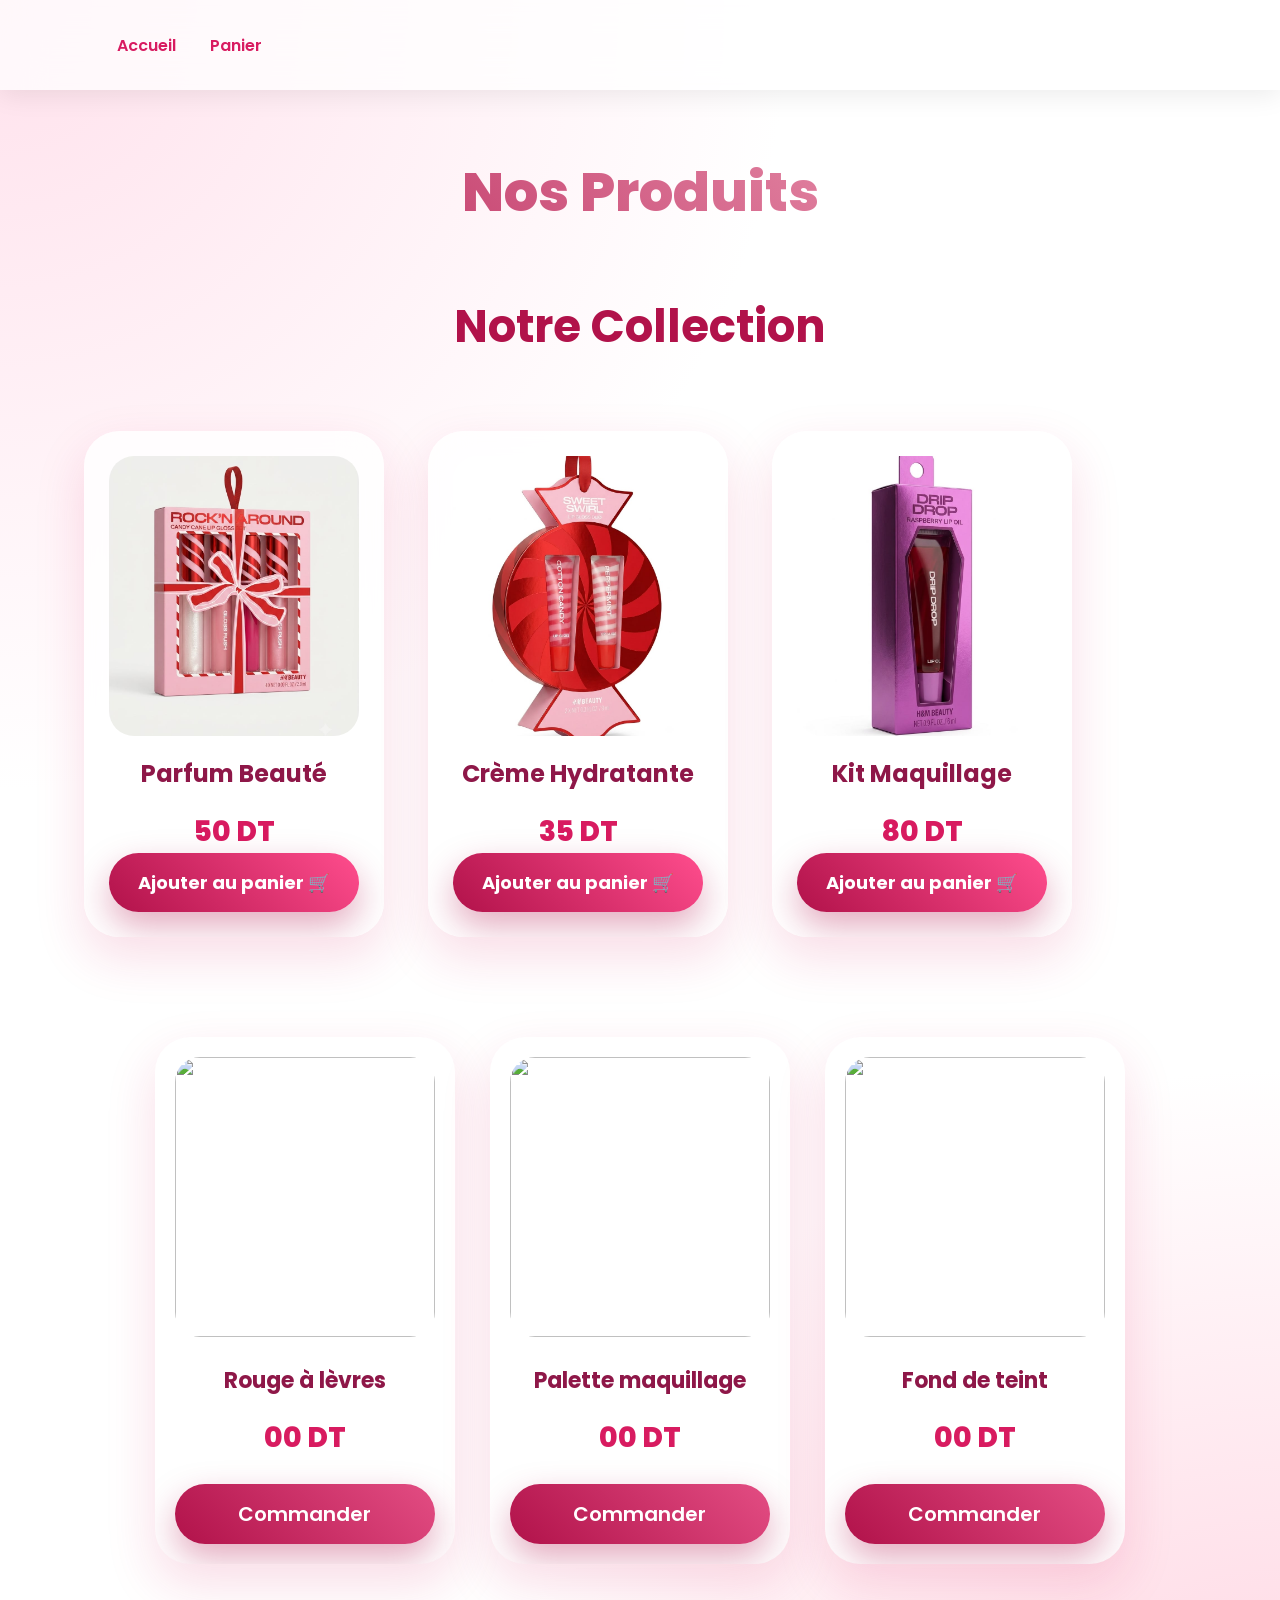
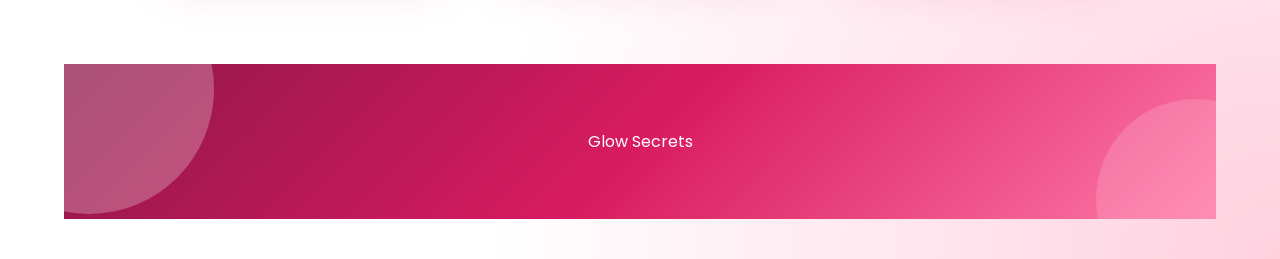
==== collection.html @ 2b50b9cd "Add files via upload" ====
<!DOCTYPE html>
<html lang="fr">

<head>

<meta charset="UTF-8">
<meta name="viewport" content="width=device-width, initial-scale=1.0">

<title>Produits - Glow Secrets</title>

<link rel="stylesheet" href="style.css">
<script src="panier.js"></script>
</head>


<body>


<header>


<nav>

<a href="index.html">Accueil</a>
<a href="panier.html">Panier</a>

</nav>

</header>



<h1 class="titre">
Nos Produits
</h1>


<div class="collection">

<h1>Notre Collection </h1>

<div class="carte">

<img src="prod3.jpeg">

<h3>Parfum Beauté</h3>

<p class="prix">50 DT</p>

<button class="btn" onclick="ajouterPanier('Parfum Beauté',50,'prod3.jpeg')">
Ajouter au panier 🛒
</button>

</div>

<div class="carte">

<img src="prod2.jpeg">

<h3>Crème Hydratante</h3>

<p class="prix">35 DT</p>

<button class="btn" onclick="ajouterPanier('Parfum Beauté',50,'prod3.jpeg')">
Ajouter au panier 🛒
</button>

</div>
<div class="carte">

<img src="WhatsApp Image 2026-07-08 at 2.07.07 PM.jpeg">

<h3>Kit Maquillage</h3>

<p class="prix">80 DT</p>

<button class="btn" onclick="ajouterPanier('Parfum Beauté',50,'prod3.jpeg')">
Ajouter au panier 🛒
</button>

</div>

<section class="produits">


<div class="card">

<img src="images/produit1.jpg">

<h3>Rouge à lèvres</h3>

<p class="prix">
00 DT
</p>

<a href="commande.html" class="btn">
Commander
</a>

</div>




<div class="card">

<img src="images/produit2.jpg">

<h3>Palette maquillage</h3>

<p class="prix">
00 DT
</p>

<a href="commande.html" class="btn">
Commander
</a>

</div>




<div class="card">

<img src="images/produit3.jpg">

<h3>Fond de teint</h3>

<p class="prix">
00 DT
</p>

<a href="commande.html" class="btn">
Commander
</a>

</div>



</section>



<footer>

<p>Glow Secrets</p>

</footer>


</body>

</html>
---- style.css ----
/* ==========================
   GLOW SECRETS - STYLE CSS
========================== */

@import url('https://fonts.googleapis.com/css2?family=Poppins:wght@300;400;500;600;700;800&display=swap');


:root{

--rose:#f8b8ca;
--rose-light:#fff1f5;
--pink:#d81b60;
--dark-pink:#8e1748;
--text:#2a1820;
--white:#ffffff;

--shadow:0 20px 50px rgba(216,27,96,.15);

}
.titre{

text-align:center;
font-size:45px;
margin:50px 0;
color:#b1124a;

}


/* ==========================
   COLLECTION PAGE - GLOW SECRETS
========================== */


.titre{

text-align:center;

font-size:55px;

font-weight:800;

margin:60px 0 20px;

background:linear-gradient(45deg,#b1124a,#f8b8ca);

-webkit-background-clip:text;

color:transparent;

}



/* section collection */

.collection{

width:90%;

margin:auto;

padding:40px 0;

}



.collection > h1{

text-align:center;

font-size:45px;

color:#b1124a;

margin-bottom:50px;

}



/* container cartes */

.collection{

display:block;

}



/* carte produit */

.carte{

display:inline-flex;

flex-direction:column;

vertical-align:top;

width:300px;

min-height:450px;

margin:20px;

padding:25px;

background:rgba(255,255,255,.8);

backdrop-filter:blur(20px);

border-radius:35px;

text-align:center;

box-shadow:0 20px 50px rgba(216,27,96,.15);

transition:.5s;

overflow:hidden;

}



.carte:hover{

transform:translateY(-15px);

box-shadow:0 30px 60px rgba(216,27,96,.25);

}



/* image */

.carte img{

width:100%;

height:280px;

object-fit:cover;

border-radius:25px;

transition:.5s;

}



.carte:hover img{

transform:scale(1.08);

}



/* nom produit */

.carte h3{

font-size:24px;

color:#8e1748;

margin:20px 0;

}



/* prix */

.prix{

font-size:28px;

font-weight:800;

color:#d81b60;

}



/* bouton ajout panier */

.carte .btn{

margin-top:auto;

width:100%;

padding:16px;

border-radius:50px;

background:linear-gradient(45deg,#b1124a,#ff4d8d);

color:white;

border:none;

font-size:18px;

font-weight:700;

cursor:pointer;

transition:.4s;

}



.carte .btn:hover{

transform:translateY(-5px);

box-shadow:0 20px 40px rgba(216,27,96,.35);

}



/* autres produits */

.produits{

display:flex;

justify-content:center;

gap:35px;

flex-wrap:wrap;

margin:80px auto;

width:90%;

}



/* header collection */

header{

margin-bottom:20px;

}



/* footer */

footer{

margin-top:80px;

}



/* mobile */

@media(max-width:768px){


.titre{

font-size:40px;

}



.collection{

text-align:center;

}



.carte{

width:90%;

margin:20px auto;

}


}


.btn{

    width:100%;

    padding:18px;

    background:linear-gradient(90deg,#d81b60,#ff4d8d);

    color:white;

    border:none;

    border-radius:50px;

    font-size:20px;

    font-weight:bold;

    cursor:pointer;

    transition:.4s;

}

.btn:hover{

    transform:translateY(-4px);

    box-shadow:0 15px 25px rgba(216,27,96,.35);

}

@keyframes fade{

    from{

        opacity:0;
        transform:translateY(40px);

    }

    to{

        opacity:1;
        transform:translateY(0);

    }

}

*{

margin:0;
padding:0;
box-sizing:border-box;
font-family:'Poppins',sans-serif;
scroll-behavior:smooth;

}



body{

background:

radial-gradient(circle at top left,#ffe1ec,transparent 35%),

radial-gradient(circle at bottom right,#ffd1df,transparent 35%),

#fff;


color:var(--text);

overflow-x:hidden;

}





/* HEADER */

header{

height:90px;

position:sticky;

top:0;

z-index:1000;

display:flex;

align-items:center;

justify-content:space-between;

padding:0 8%;


background:rgba(255,255,255,.75);

backdrop-filter:blur(20px);

box-shadow:0 5px 25px rgba(0,0,0,.08);

}



.logo-box img{

width:130px;

transition:.4s;

}



.logo-box img:hover{

transform:scale(1.1);

}




nav a{

text-decoration:none;

color:var(--pink);

font-weight:600;

margin:0 15px;

position:relative;

transition:.3s;

}



nav a:hover{

color:var(--dark-pink);

}



nav a::after{

content:"";

position:absolute;

bottom:-8px;

left:0;

height:3px;

width:0;

background:var(--pink);

border-radius:20px;

transition:.4s;

}



nav a:hover::after{

width:100%;

}





/* HERO */

.hero{

min-height:90vh;

display:flex;

align-items:center;

padding:0 10%;


background:

linear-gradient(

90deg,

rgba(255,255,255,.95),

rgba(255,220,230,.5)

),

url("background.jpg");


background-size:cover;

background-position:center;

}



.hero-content{

max-width:650px;

animation:show 1s ease;

}



.hero h1{

font-size:90px;

font-weight:800;


background:linear-gradient(

45deg,

#b1124a,

#f8b8ca

);


-webkit-background-clip:text;

color:transparent;

}



.hero h2{

font-size:35px;

color:var(--pink);

margin:20px 0;

}



.hero p{

font-size:20px;

line-height:1.8;

color:#666;

}




.btn{

display:inline-flex;

justify-content:center;

align-items:center;

margin-top:25px;

padding:15px 40px;

border-radius:50px;

background:linear-gradient(

45deg,

#b1124a,

#e34d83

);


color:white;

font-weight:600;

text-decoration:none;

border:none;

cursor:pointer;


box-shadow:0 15px 35px rgba(177,18,74,.35);

transition:.4s;

}



.btn:hover{

transform:translateY(-6px);

box-shadow:0 25px 50px rgba(177,18,74,.5);

}





/* TITRES */

section h2{

font-size:45px;

text-align:center;

margin:60px 0 40px;

color:#b1124a;

}





/* CATEGORIES */


.category-box{

display:flex;

justify-content:center;

gap:30px;

flex-wrap:wrap;

}



.category-card{

width:260px;

padding:45px 20px;

background:white;

border-radius:30px;

text-align:center;

font-size:35px;

box-shadow:var(--shadow);

transition:.5s;

}



.category-card h3{

font-size:22px;

margin-top:15px;

color:#8e1748;

}



.category-card:hover{

transform:translateY(-15px);

background:#fff1f5;

}





/* PRODUITS */


.products{

display:flex;

justify-content:center;

gap:35px;

flex-wrap:wrap;

}



.card{

width:300px;

background:white;

padding:20px;

border-radius:35px;

box-shadow:var(--shadow);

text-align:center;

overflow:hidden;

transition:.5s;

}



.card:hover{

transform:translateY(-15px);

}



.card img{

width:100%;

height:280px;

object-fit:cover;

border-radius:25px;

transition:.5s;

}



.card:hover img{

transform:scale(1.08);

}



.card h3{

margin:20px 0;

font-size:22px;

color:#8e1748;

}



.price{

font-size:27px;

font-weight:700;

color:#d81b60;

}





/* REVIEWS */


.review{

width:650px;

max-width:90%;

margin:auto;

padding:40px;

background:white;

border-radius:30px;

text-align:center;

box-shadow:var(--shadow);

}



.review p:first-child{

font-size:30px;

color:#d81b60;

}





/* FOOTER */


/* ==========================
   ADVANCED FOOTER - GLOW SECRETS
========================== */


footer{

position:relative;

overflow:hidden;

margin-top:100px;

padding:50px 20px;

text-align:center;

background:

linear-gradient(135deg,#8e1748,#d81b60,#ff7aa8);

color:white;

}



footer::before{

content:"";

position:absolute;

width:250px;

height:250px;

background:rgba(255,255,255,.25);

border-radius:50%;

top:-100px;

left:-100px;

animation:moveGlow 6s infinite alternate;

}



footer::after{

content:"";

position:absolute;

width:200px;

height:200px;

background:rgba(255,255,255,.15);

border-radius:50%;

bottom:-80px;

right:-80px;

animation:moveGlow2 7s infinite alternate;

}



footer h3{

position:relative;

z-index:2;

font-size:32px;

letter-spacing:2px;

animation:footerTitle 2s infinite alternate;

}



footer p{

position:relative;

z-index:2;

margin:15px 0;

font-size:16px;

}



footer span{

position:relative;

z-index:2;

display:inline-block;

font-size:14px;

opacity:.9;

letter-spacing:1px;

animation:creator 3s infinite;

}



/* animation logo footer */

@keyframes footerTitle{

from{

transform:translateY(0);

text-shadow:0 0 10px white;

}


to{

transform:translateY(-8px);

text-shadow:0 0 30px white;

}

}



/* cercles lumineux */

@keyframes moveGlow{

from{

transform:translate(0,0);

}


to{

transform:translate(120px,50px);

}

}



@keyframes moveGlow2{

from{

transform:translate(0,0);

}


to{

transform:translate(-100px,-60px);

}

}



/* Created by */

@keyframes creator{

0%{

opacity:.5;

transform:scale(1);

}


50%{

opacity:1;

transform:scale(1.08);

}


100%{

opacity:.5;

transform:scale(1);

}

}





/* ANIMATION */


@keyframes show{

from{

opacity:0;

transform:translateY(50px);

}


to{

opacity:1;

transform:translateY(0);

}

}





/* MOBILE */


@media(max-width:768px){


header{

height:auto;

padding:20px;

flex-direction:column;

}


nav{

margin-top:20px;

}


nav a{

margin:8px;

}



.hero h1{

font-size:55px;

}


.hero h2{

font-size:25px;

}



.card{

width:90%;

}


}
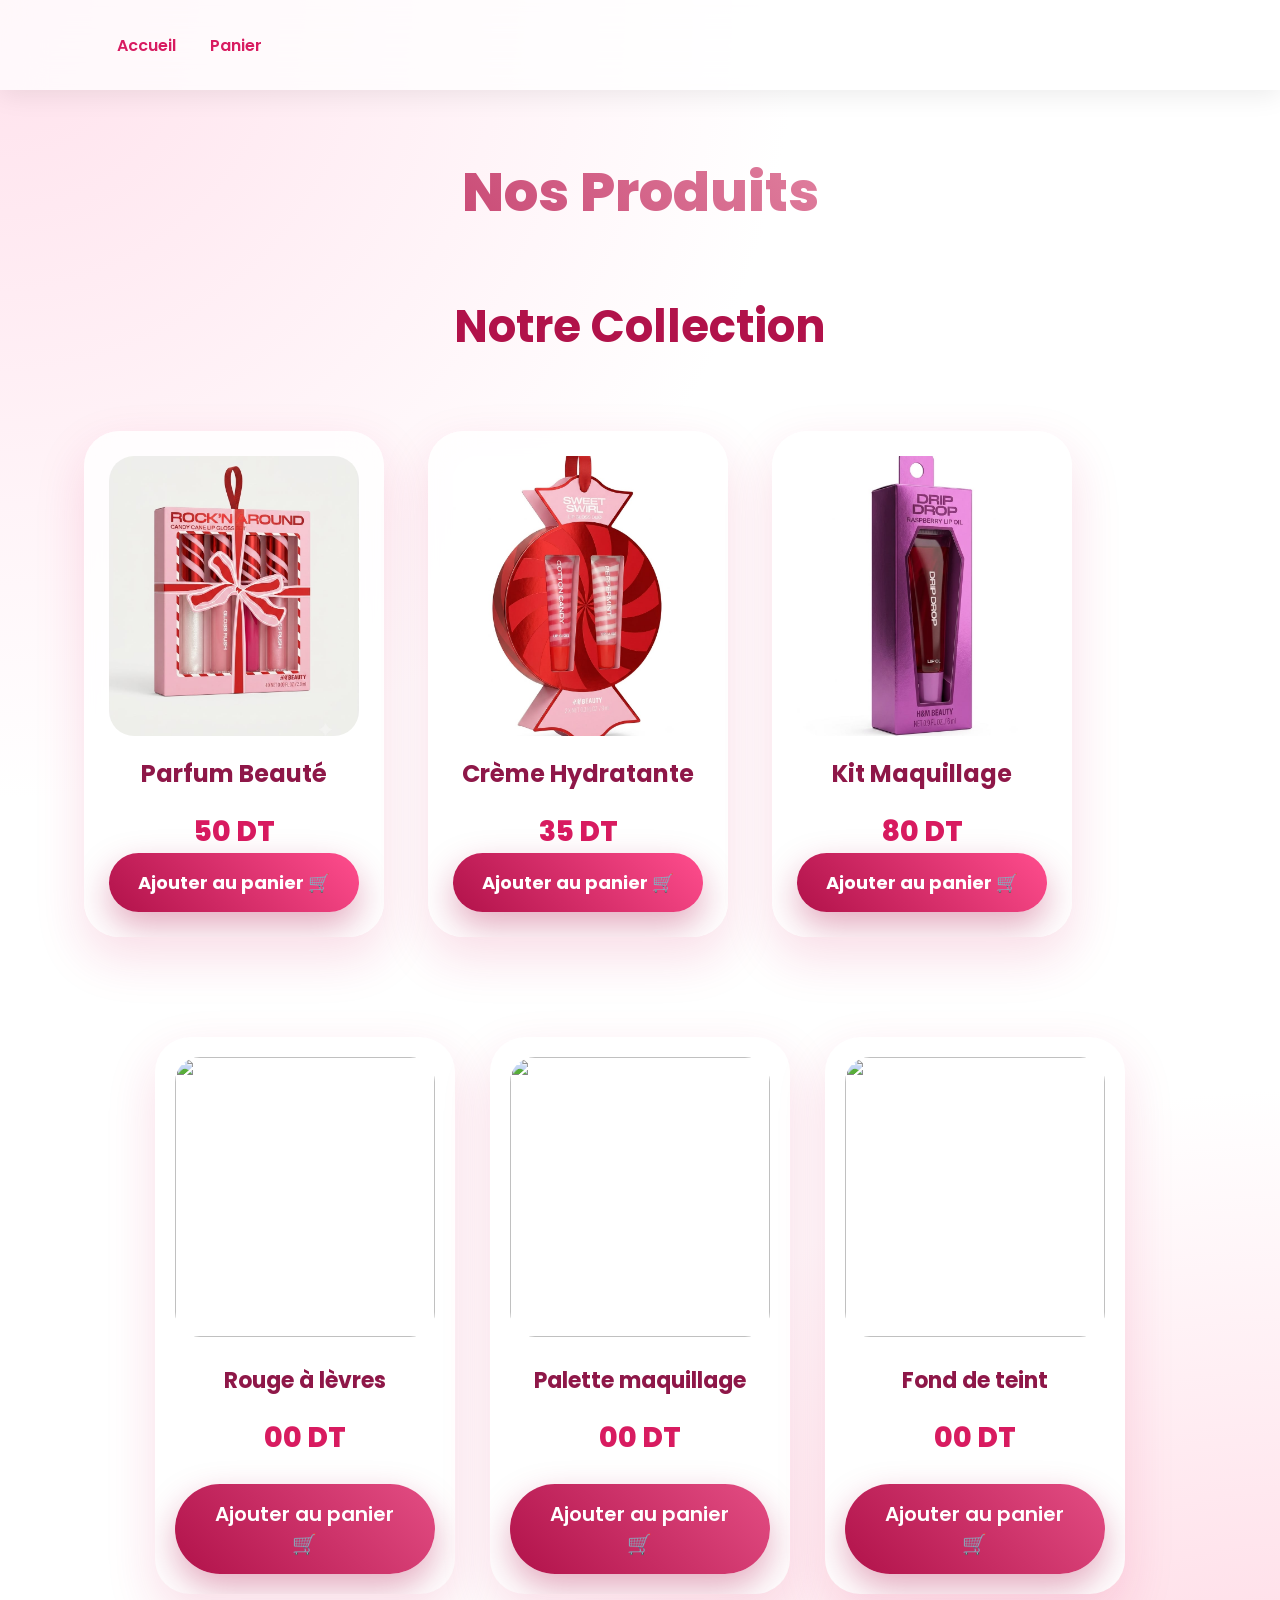
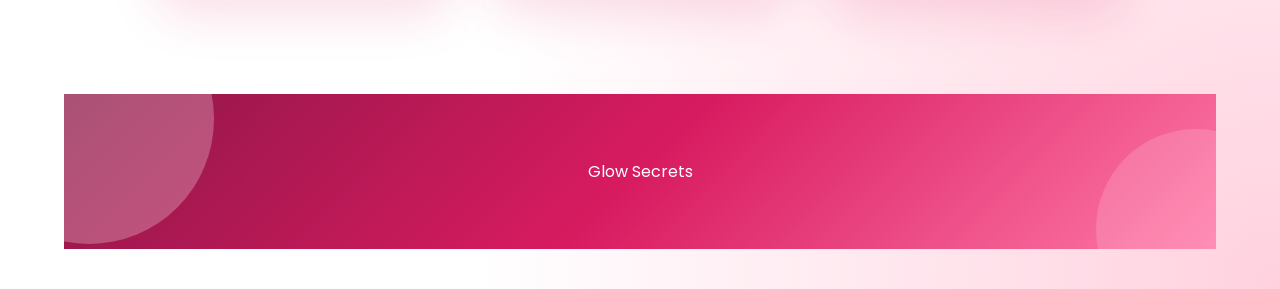
==== commit ab2d3a93: "Fix HTML structure and button functionality" ====
--- a/collection.html
+++ b/collection.html
@@ -93,9 +93,9 @@
 00 DT
 </p>
 
-<a href="commande.html" class="btn">
-Commander
-</a>
+<button class="btn" onclick="ajouterPanier(' ',,'')">
+Ajouter au panier 🛒
+</button>
 
 </div>
 
@@ -112,9 +112,9 @@
 00 DT
 </p>
 
-<a href="commande.html" class="btn">
-Commander
-</a>
+<button class="btn" onclick="ajouterPanier(' ',,'')">
+Ajouter au panier 🛒
+</button>
 
 </div>
 
@@ -131,9 +131,9 @@
 00 DT
 </p>
 
-<a href="commande.html" class="btn">
-Commander
-</a>
+<button class="btn" onclick="ajouterPanier('Parfum Beauté',50,'prod3.jpeg')">
+Ajouter au panier 🛒
+</button>
 
 </div>
 
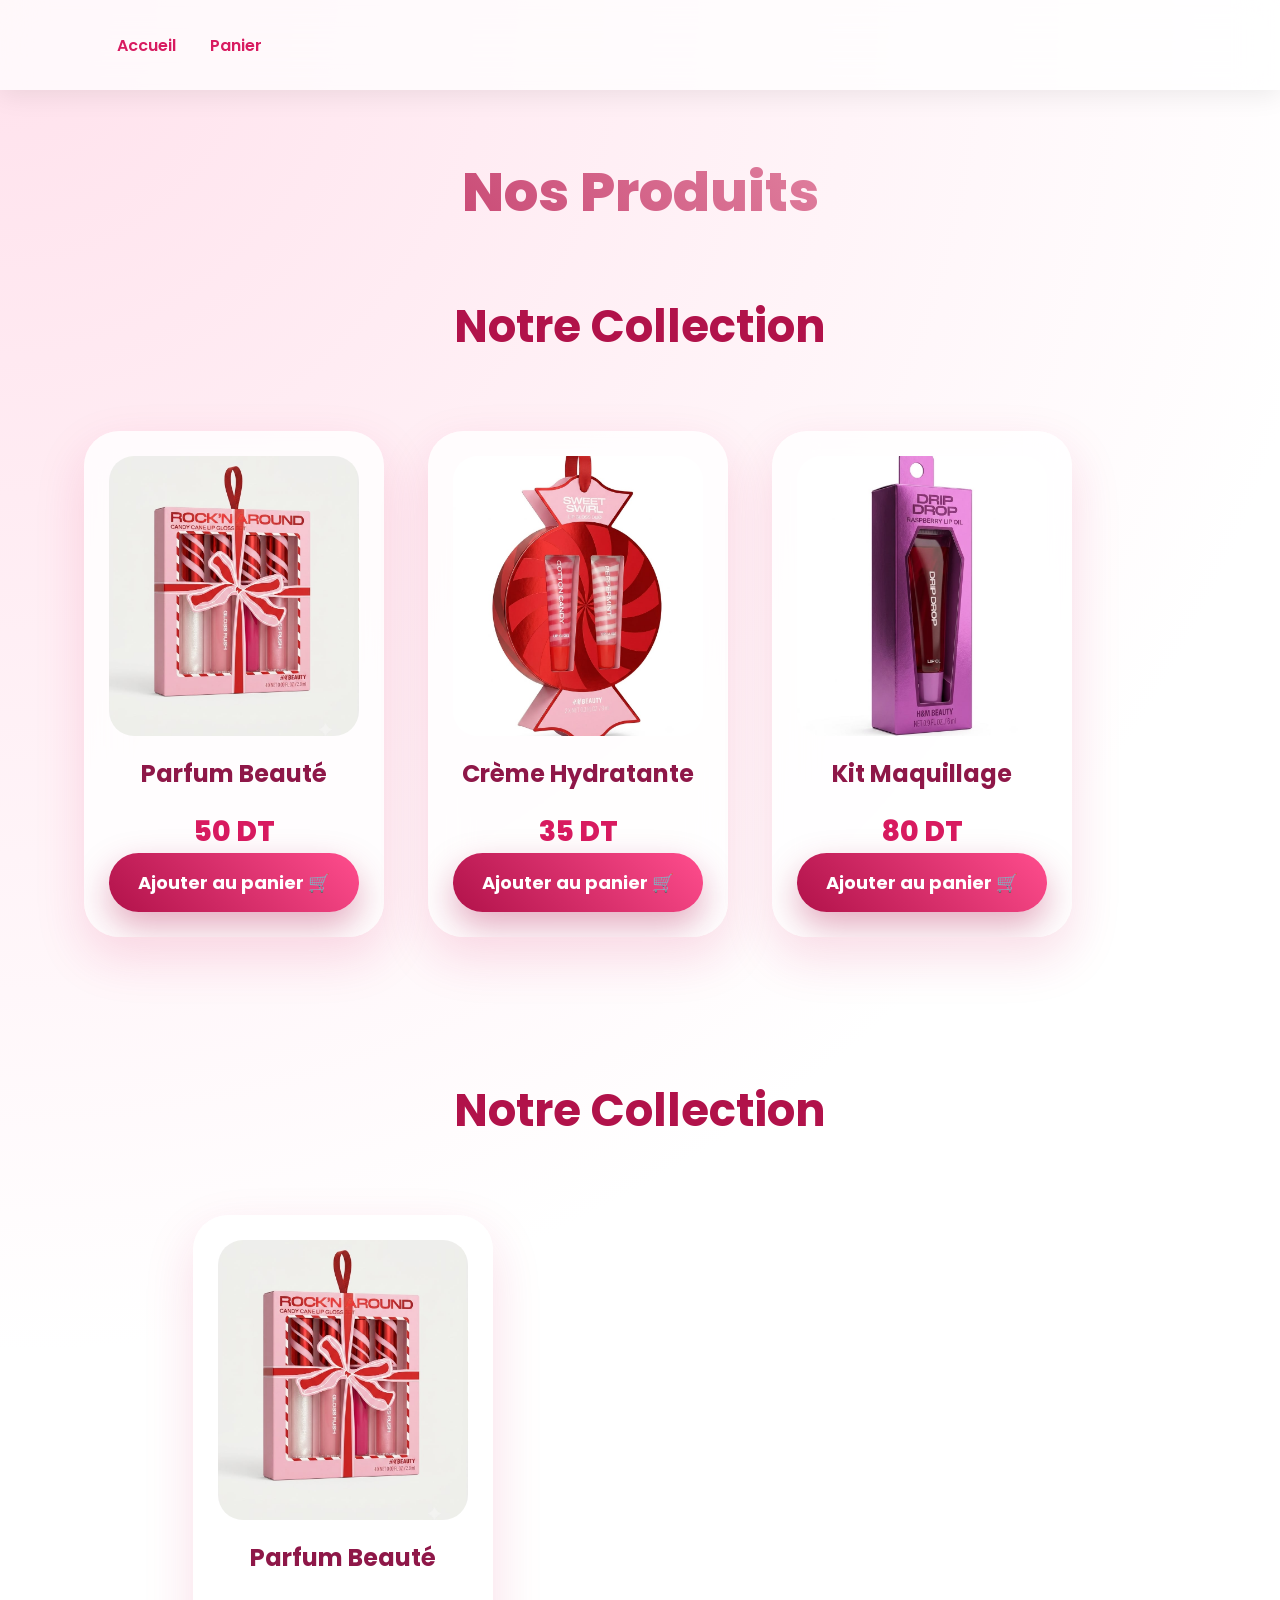
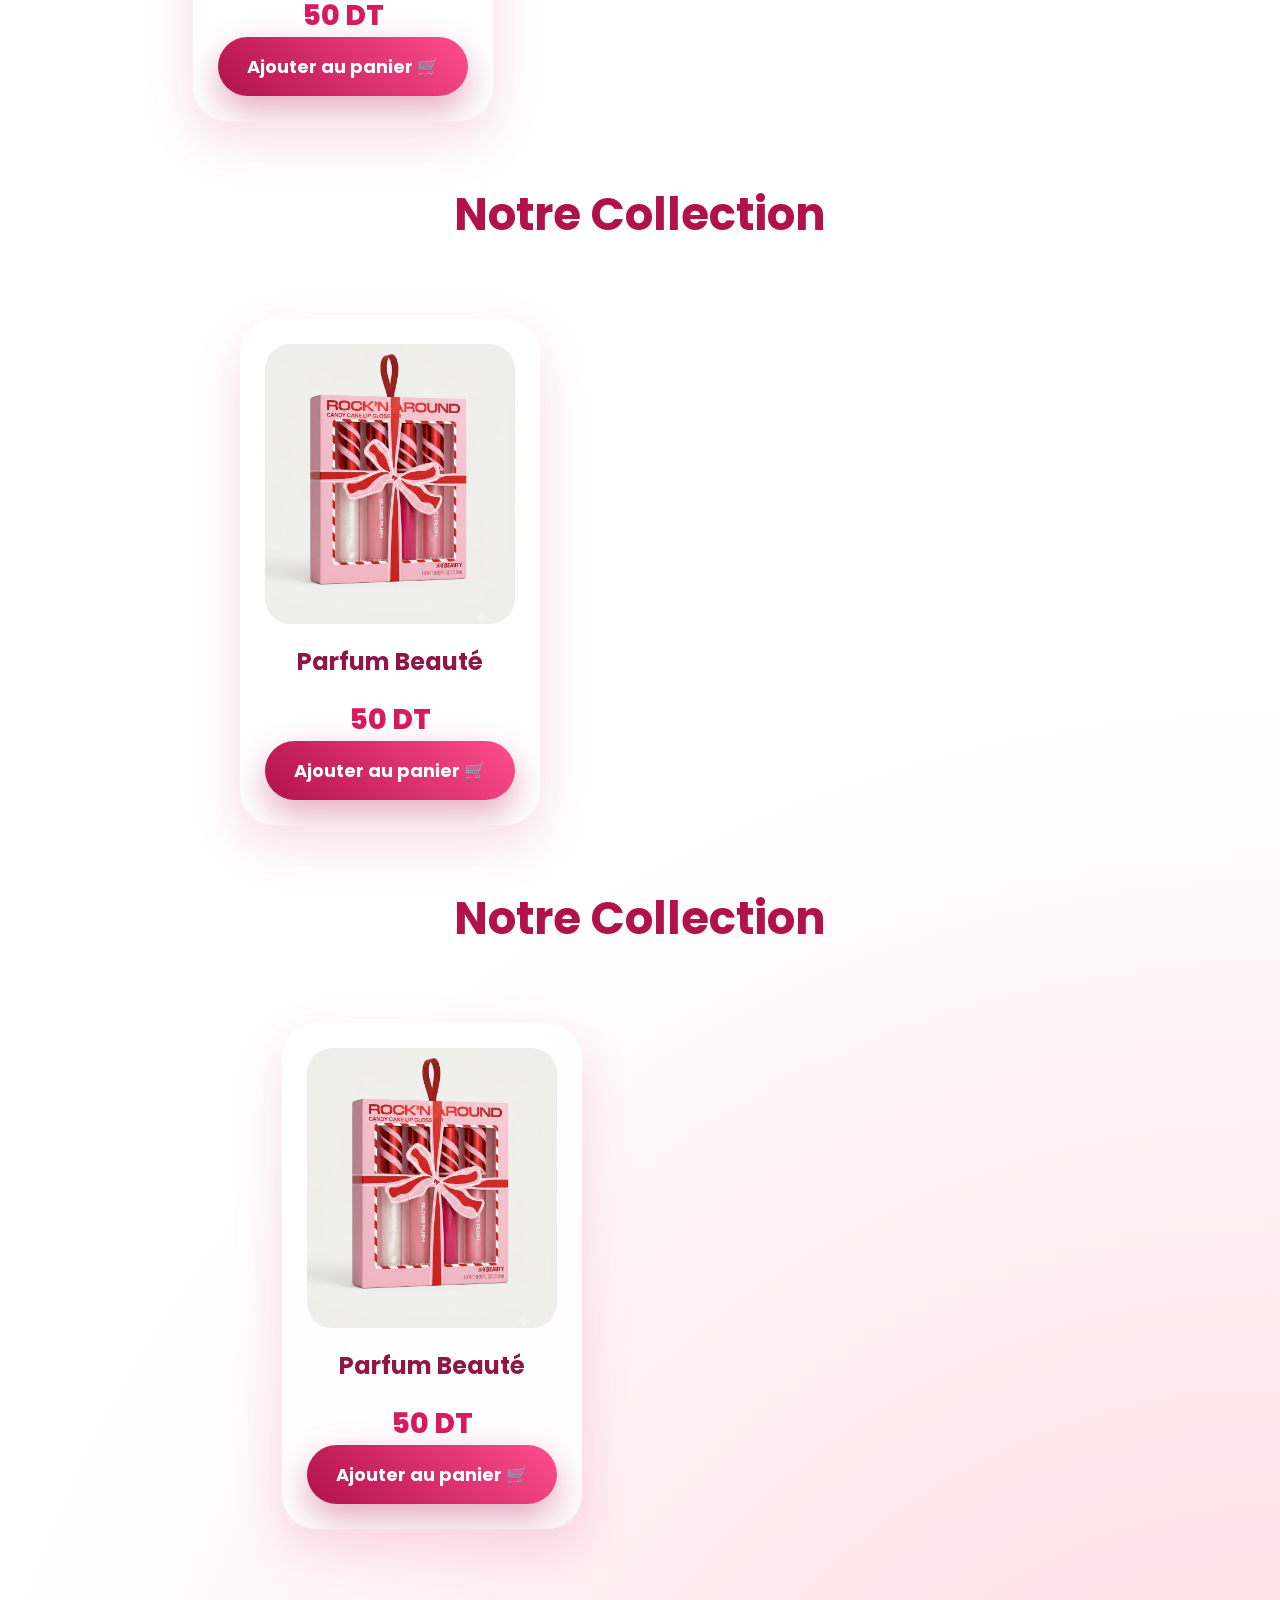
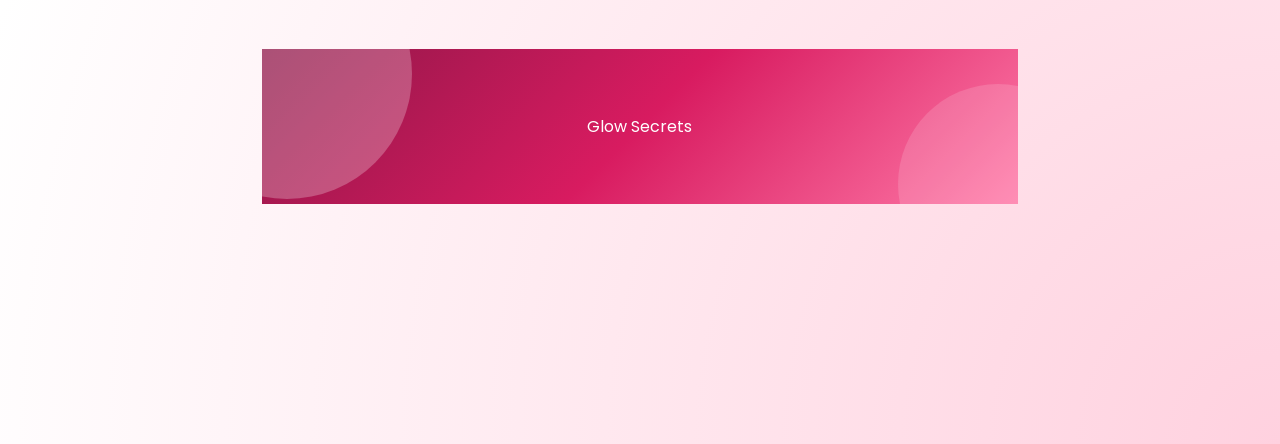
==== commit 4f80409b: "Update collection.html" ====
--- a/collection.html
+++ b/collection.html
@@ -83,53 +83,17 @@
 <section class="produits">
 
 
-<div class="card">
+<div class="collection">
 
-<img src="images/produit1.jpg">
+<h1>Notre Collection </h1>
 
-<h3>Rouge à lèvres</h3>
+<div class="carte">
 
-<p class="prix">
-00 DT
-</p>
+<img src="prod3.jpeg">
 
-<button class="btn" onclick="ajouterPanier(' ',,'')">
-Ajouter au panier 🛒
-</button>
+<h3>Parfum Beauté</h3>
 
-</div>
-
-
-
-
-<div class="card">
-
-<img src="images/produit2.jpg">
-
-<h3>Palette maquillage</h3>
-
-<p class="prix">
-00 DT
-</p>
-
-<button class="btn" onclick="ajouterPanier(' ',,'')">
-Ajouter au panier 🛒
-</button>
-
-</div>
-
-
-
-
-<div class="card">
-
-<img src="images/produit3.jpg">
-
-<h3>Fond de teint</h3>
-
-<p class="prix">
-00 DT
-</p>
+<p class="prix">50 DT</p>
 
 <button class="btn" onclick="ajouterPanier('Parfum Beauté',50,'prod3.jpeg')">
 Ajouter au panier 🛒
@@ -139,7 +103,45 @@
 
 
 
-</section>
+
+<div class="collection">
+
+<h1>Notre Collection </h1>
+
+<div class="carte">
+
+<img src="prod3.jpeg">
+
+<h3>Parfum Beauté</h3>
+
+<p class="prix">50 DT</p>
+
+<button class="btn" onclick="ajouterPanier('Parfum Beauté',50,'prod3.jpeg')">
+Ajouter au panier 🛒
+</button>
+
+</div>
+
+
+
+
+<div class="collection">
+
+<h1>Notre Collection </h1>
+
+<div class="carte">
+
+<img src="prod3.jpeg">
+
+<h3>Parfum Beauté</h3>
+
+<p class="prix">50 DT</p>
+
+<button class="btn" onclick="ajouterPanier('Parfum Beauté',50,'prod3.jpeg')">
+Ajouter au panier 🛒
+</button>
+
+</div>
 
 
 
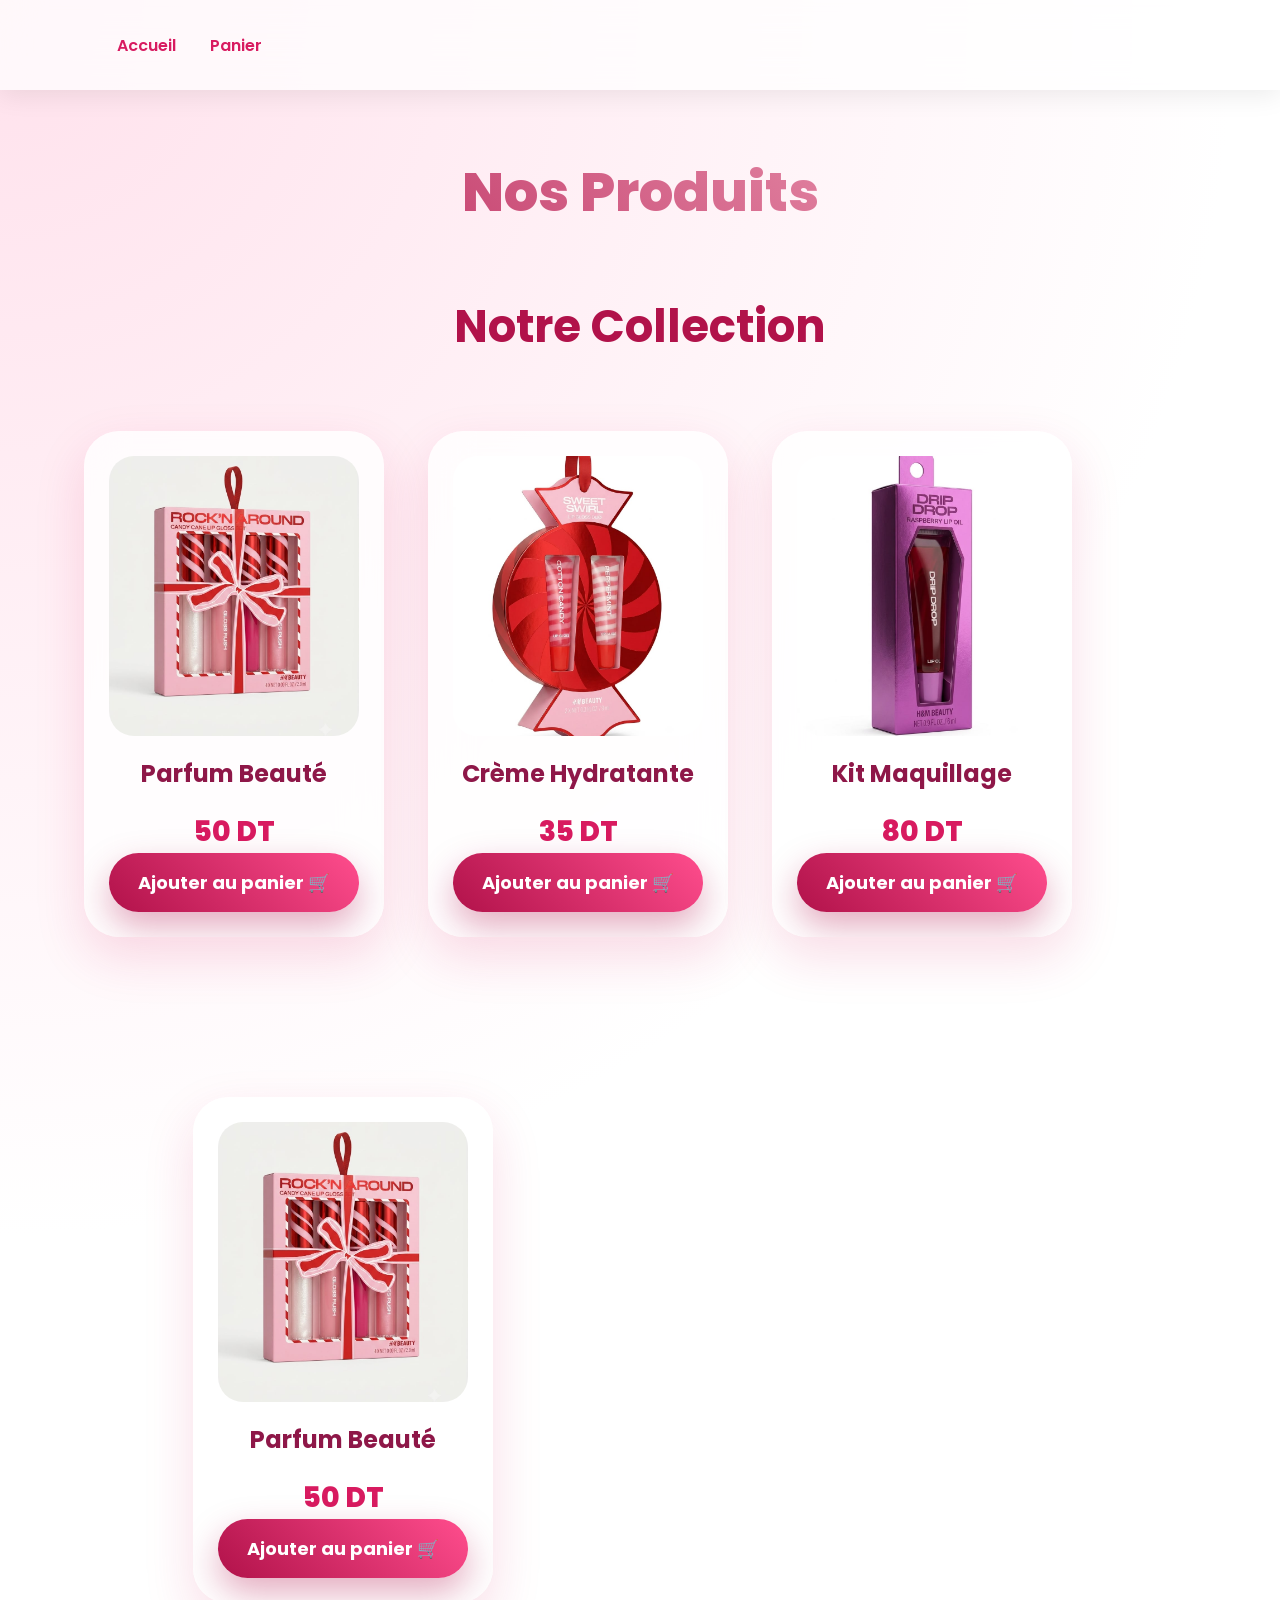
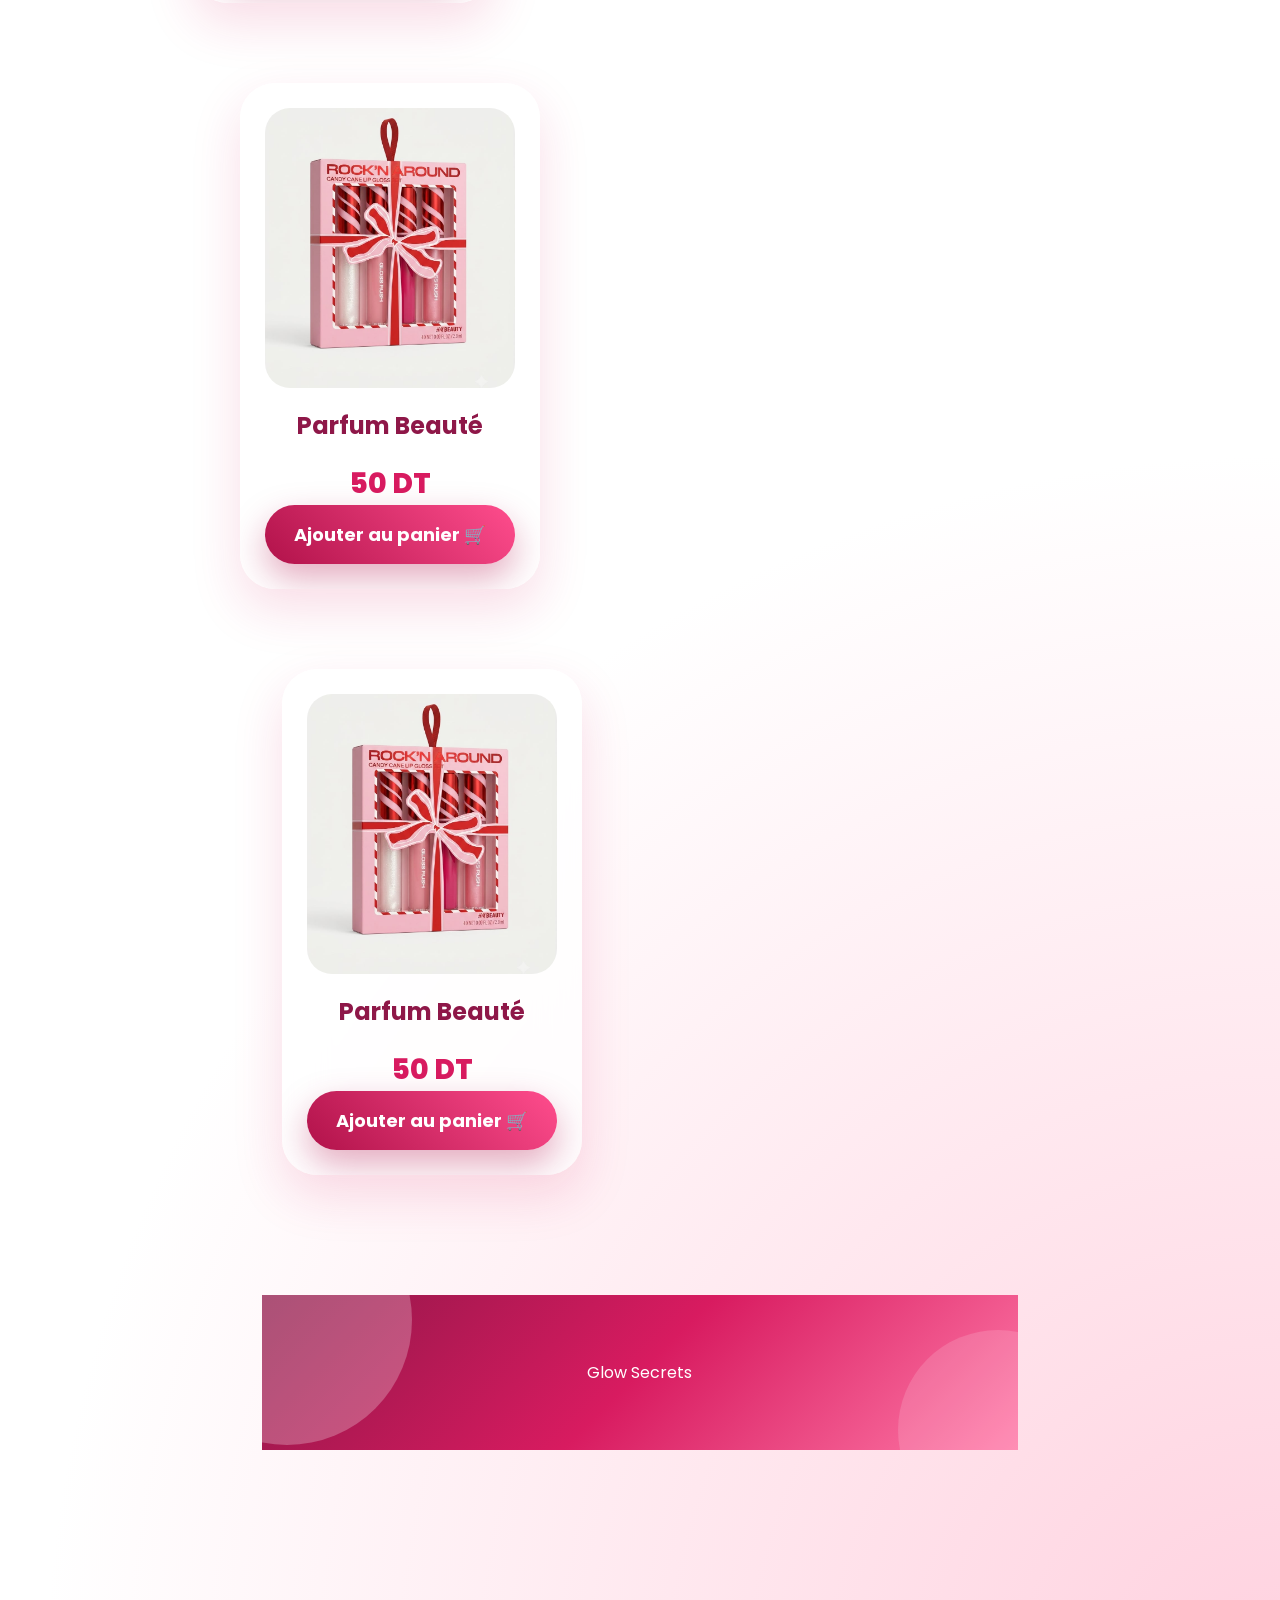
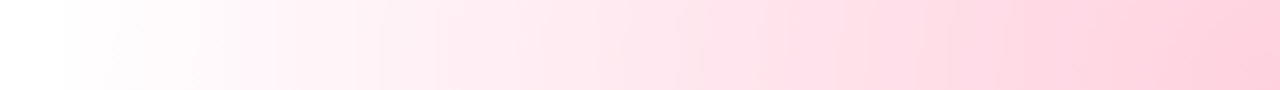
==== commit 5867fc07: "Update collection.html" ====
--- a/collection.html
+++ b/collection.html
@@ -85,7 +85,7 @@
 
 <div class="collection">
 
-<h1>Notre Collection </h1>
+
 
 <div class="carte">
 
@@ -106,7 +106,6 @@
 
 <div class="collection">
 
-<h1>Notre Collection </h1>
 
 <div class="carte">
 
@@ -127,7 +126,6 @@
 
 <div class="collection">
 
-<h1>Notre Collection </h1>
 
 <div class="carte">
 
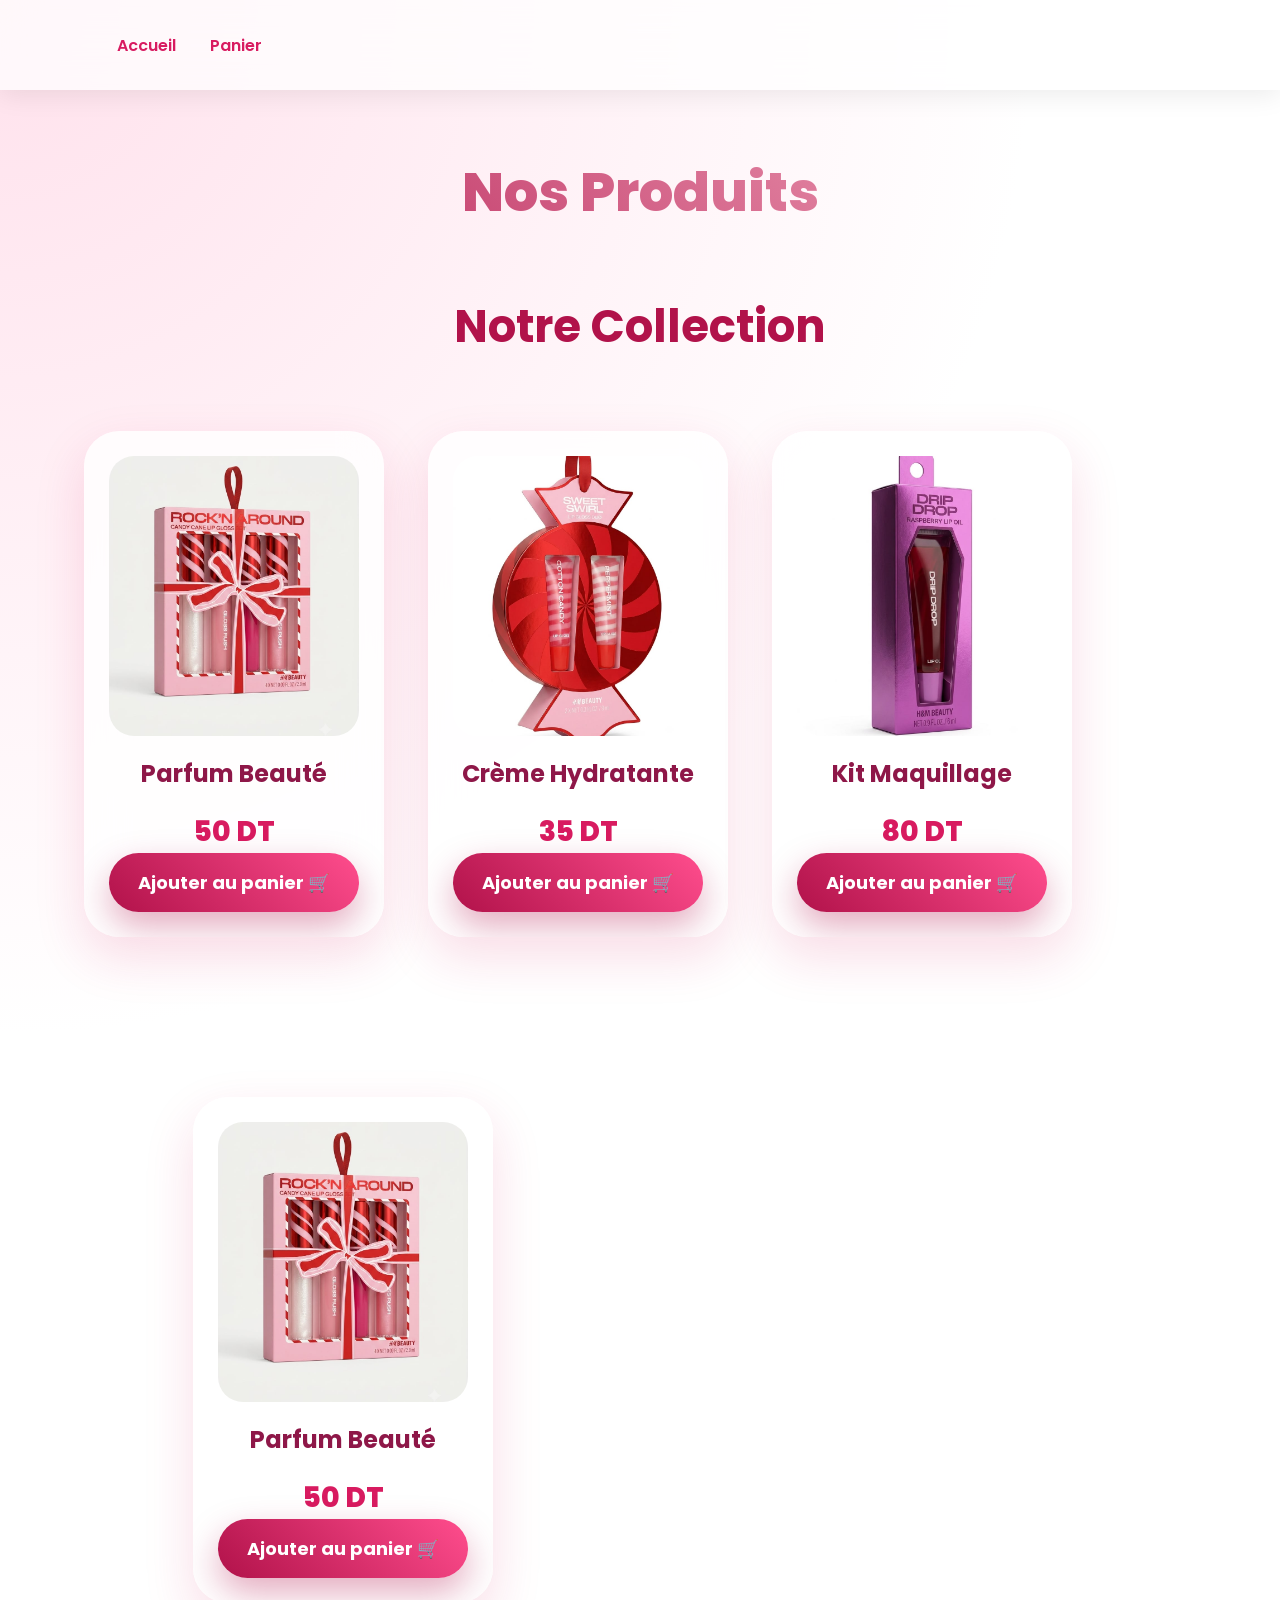
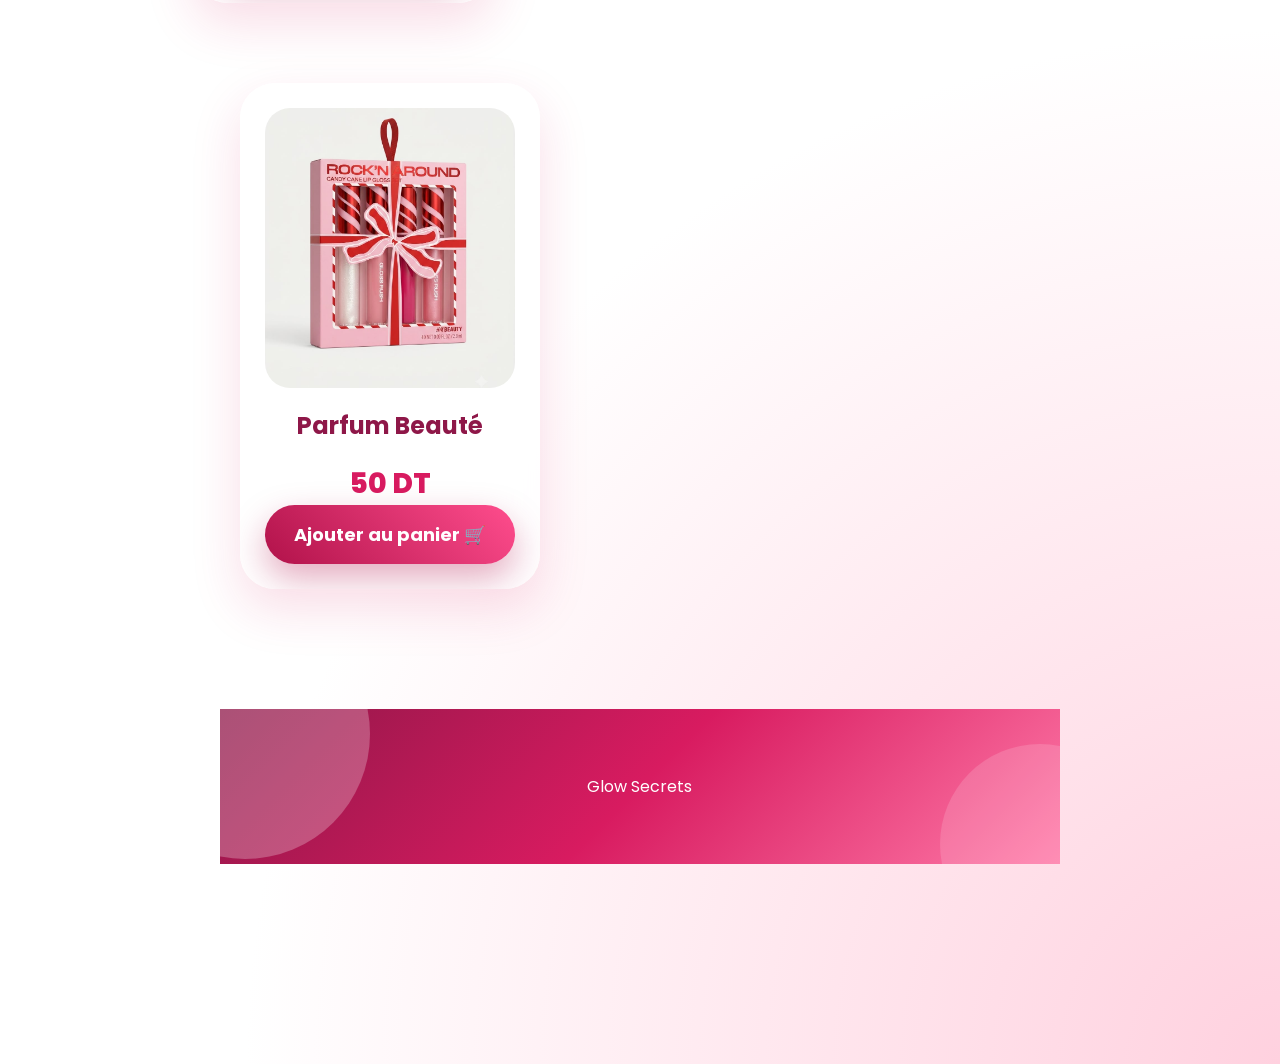
==== commit 30d88634: "Update collection.html" ====
--- a/collection.html
+++ b/collection.html
@@ -124,24 +124,6 @@
 
 
 
-<div class="collection">
-
-
-<div class="carte">
-
-<img src="prod3.jpeg">
-
-<h3>Parfum Beauté</h3>
-
-<p class="prix">50 DT</p>
-
-<button class="btn" onclick="ajouterPanier('Parfum Beauté',50,'prod3.jpeg')">
-Ajouter au panier 🛒
-</button>
-
-</div>
-
-
 
 <footer>
 
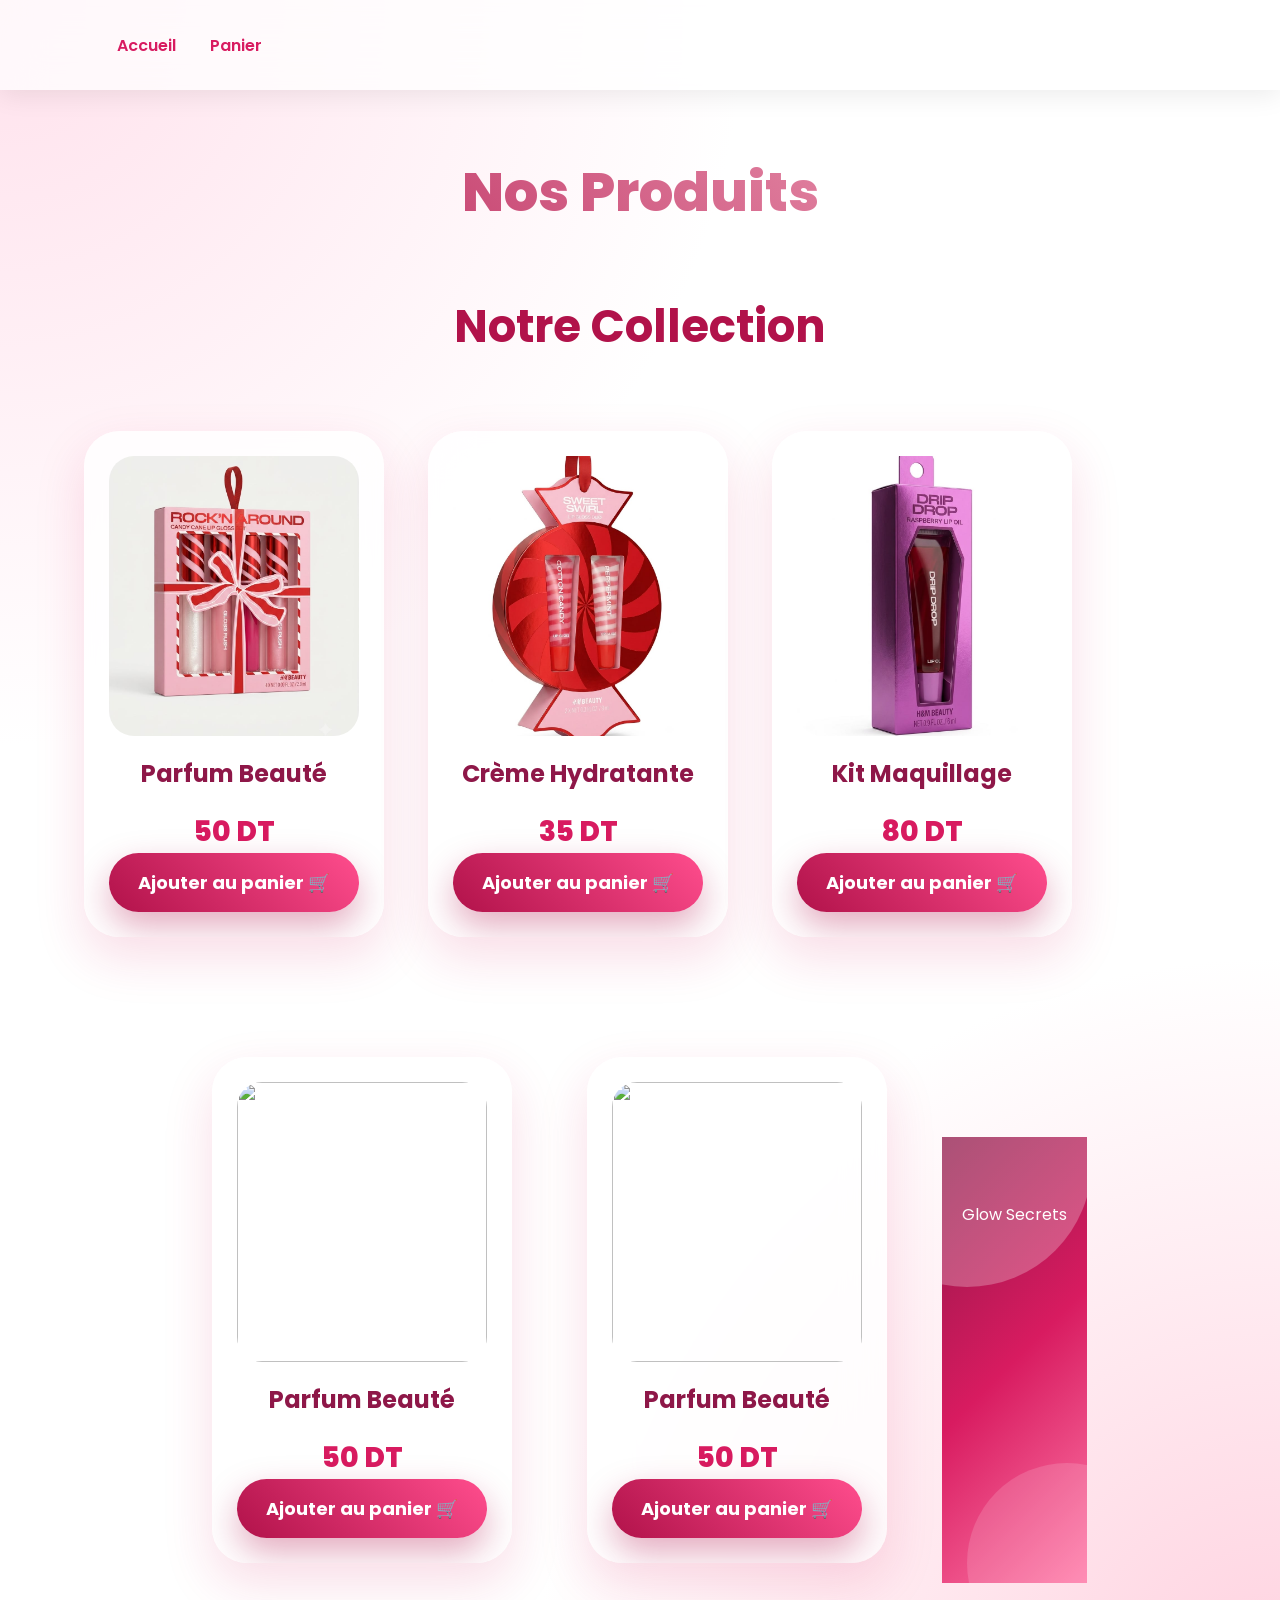
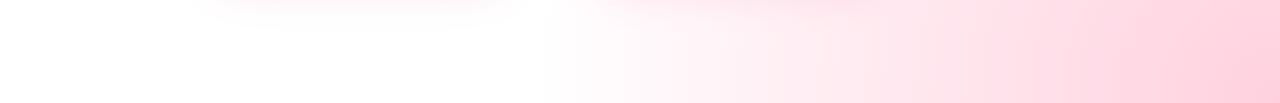
==== commit f6071f82: "Update collection.html" ====
--- a/collection.html
+++ b/collection.html
@@ -82,14 +82,9 @@
 
 <section class="produits">
 
-
-<div class="collection">
-
-
-
 <div class="carte">
 
-<img src="prod3.jpeg">
+<img src="">
 
 <h3>Parfum Beauté</h3>
 
@@ -103,13 +98,9 @@
 
 
 
-
-<div class="collection">
-
-
 <div class="carte">
 
-<img src="prod3.jpeg">
+<img src="">
 
 <h3>Parfum Beauté</h3>
 
